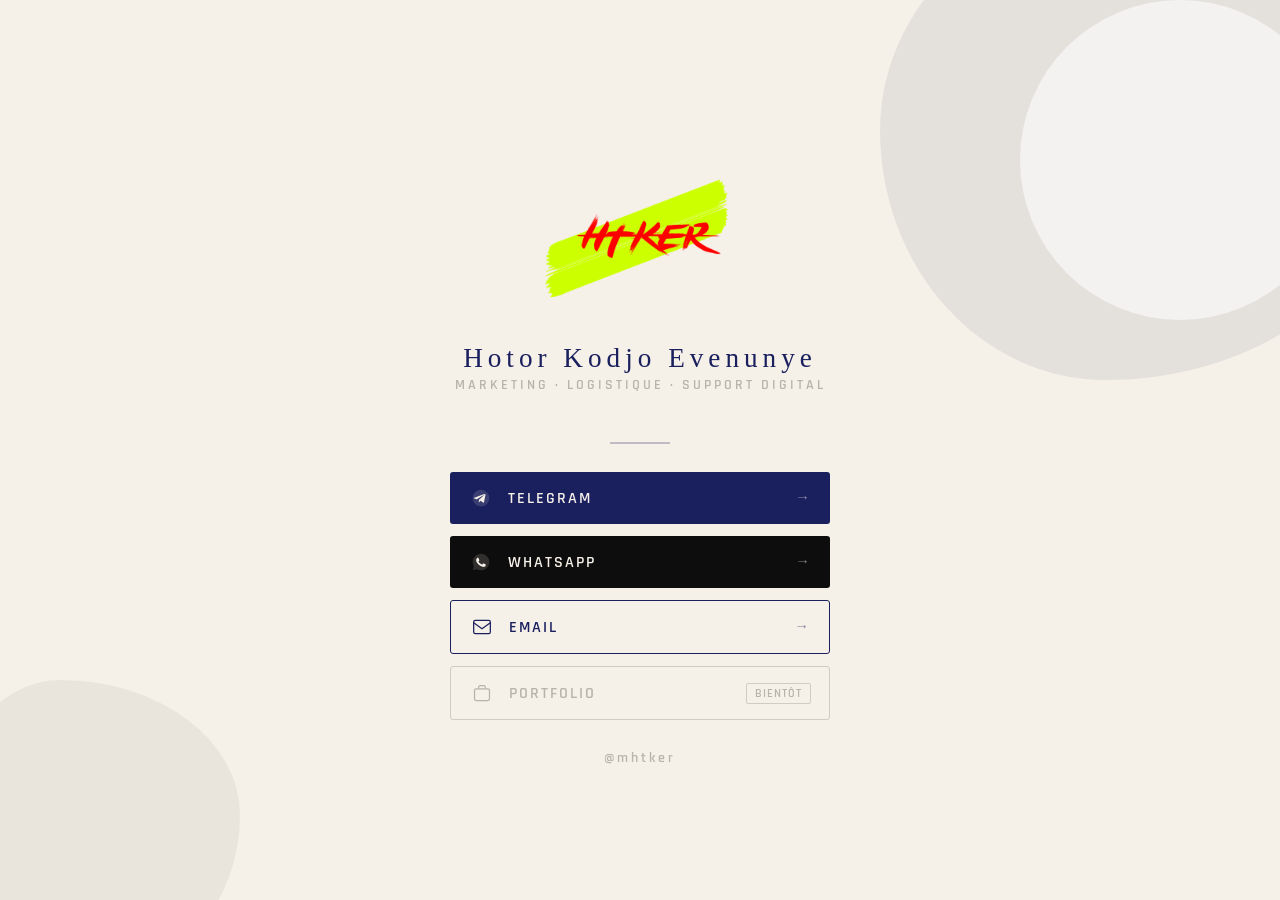
==== index.html @ bee85083 "Rename htker_minisite.html to index.html" ====
<!DOCTYPE html>
<html lang="fr">

<head>
    <meta charset="UTF-8" />
    <meta name="viewport" content="width=device-width, initial-scale=1.0" />
    <title>HTKER</title>
    <link rel="icon" type="image/png" href="ht.png" />
    <link href="https://fonts.googleapis.com/css2?family=Bebas+Neue&family=Rajdhani:wght@400;600&display=swap" rel="stylesheet" />
    <style>
        @font-face {
            font-family: 'Brushstrike';
            src: url('brushstrike.ttf');
        }
        
        * {
            box-sizing: border-box;
            margin: 0;
            padding: 0;
        }
        
        body {
            min-height: 100vh;
            background: #f5f0e8;
            display: flex;
            flex-direction: column;
            align-items: center;
            justify-content: center;
            padding: 2.5rem 1.5rem;
            font-family: 'Rajdhani', sans-serif;
            position: relative;
            overflow: auto;
        }
        
        .blob1 {
            position: fixed;
            width: 500px;
            height: 500px;
            background: #1a1f5e;
            border-radius: 60% 40% 55% 45% / 50% 60% 40% 50%;
            opacity: 0.07;
            top: -120px;
            right: -100px;
            pointer-events: none;
            transition: all 2s ease-in-out;
        }
        
        .blob2 {
            position: fixed;
            width: 300px;
            height: 300px;
            background: #b8b4aa;
            border-radius: 40% 60% 50% 50% / 55% 45% 55% 45%;
            opacity: 0.18;
            bottom: -80px;
            left: -60px;
            pointer-events: none;
            transition: all 2s ease-in-out;
        }
        
        .arc {
            position: fixed;
            top: 0;
            right: -60px;
            width: 320px;
            height: 320px;
            border-radius: 50%;
            background: #fff;
            opacity: 0.55;
            pointer-events: none;
        }
        
        .card {
            position: relative;
            z-index: 1;
            display: flex;
            flex-direction: column;
            align-items: center;
            width: 100%;
            max-width: 380px;
            transform: translateY(50px);
            opacity: 0;
            transition: all 0.8s ease-out;
        }
        
        .card.show {
            transform: translateY(0);
            opacity: 1;
        }
        
        .header {
            text-align: center;
            margin-bottom: 1.6rem;
        }
        
        .logo-badge {
            display: inline-block;
            background: #1a1f5e;
            padding: 10px 32px 8px;
            border-radius: 3px;
            margin-bottom: 10px;
        }
        
        .logo-text {
            font-family: 'Bebas Neue', sans-serif;
            font-size: 2.8rem;
            color: #f5f0e8;
            letter-spacing: 6px;
        }
        
        .logo-image {
            width: 200px;
            height: auto;
            display: block;
            margin: 0 auto 10px;
            transition: transform 0.1s ease-out;
        }
        
        .name {
            font-family: 'Brushstrike', cursive;
            font-size: 1.7rem;
            color: #1a1f5e;
            letter-spacing: 5px;
            display: block;
            margin-bottom: 2px;
        }
        
        .subtitle {
            font-size: 0.9rem;
            font-weight: 600;
            letter-spacing: 3px;
            color: #b8b4aa;
            text-transform: uppercase;
            margin-bottom: 1.4rem;
        }
        
        .services {
            display: flex;
            gap: 8px;
            flex-wrap: wrap;
            justify-content: center;
            margin-bottom: 1.8rem;
        }
        
        .tag {
            background: #1a1f5e;
            color: #f5f0e8;
            font-size: 0.78rem;
            font-weight: 600;
            letter-spacing: 2px;
            padding: 4px 14px;
            border-radius: 2px;
            text-transform: uppercase;
        }
        
        .divider {
            width: 60px;
            height: 2px;
            background: #1a1f5e;
            margin: 0 auto 1.8rem;
            opacity: 0.25;
        }
        
        .buttons {
            display: flex;
            flex-direction: column;
            gap: 12px;
            width: 100%;
        }
        
        .btn {
            display: flex;
            align-items: center;
            gap: 14px;
            padding: 13px 18px;
            border-radius: 3px;
            text-decoration: none;
            font-family: 'Rajdhani', sans-serif;
            font-size: 1rem;
            font-weight: 600;
            letter-spacing: 2px;
            text-transform: uppercase;
            transition: transform 0.13s, box-shadow 0.13s;
            cursor: pointer;
            border: none;
        }
        
        .btn:active {
            transform: scale(0.97);
        }
        
        .btn-tg {
            background: #1a1f5e;
            color: #f5f0e8;
        }
        
        .btn-tg:hover {
            background: #252c80;
            box-shadow: 0 4px 18px rgba(26, 31, 94, 0.18);
        }
        
        .btn-wa {
            background: #0d0d0d;
            color: #f5f0e8;
        }
        
        .btn-wa:hover {
            background: #222;
            box-shadow: 0 4px 18px rgba(0, 0, 0, 0.18);
        }
        
        .btn-mail {
            background: #f5f0e8;
            color: #1a1f5e;
            border: 1.5px solid #1a1f5e;
        }
        
        .btn-mail:hover {
            background: #eae4d6;
            box-shadow: 0 4px 18px rgba(26, 31, 94, 0.1);
        }
        
        .btn-portfolio {
            background: #f5f0e8;
            color: #b8b4aa;
            border: 1.5px solid #d0ccc4;
            cursor: not-allowed;
        }
        
        .btn-icon {
            width: 26px;
            height: 26px;
            flex-shrink: 0;
            display: flex;
            align-items: center;
            justify-content: center;
        }
        
        .btn-label {
            flex: 1;
            text-align: left;
        }
        
        .arrow {
            opacity: 0.5;
            font-size: 0.9rem;
        }
        
        .soon {
            font-size: 0.72rem;
            letter-spacing: 1px;
            border: 1px solid #d0ccc4;
            border-radius: 2px;
            padding: 2px 8px;
            text-transform: uppercase;
            color: #b8b4aa;
        }
        
        .handle {
            margin-top: 1.8rem;
            color: #b8b4aa;
            font-size: 0.9rem;
            letter-spacing: 3px;
            font-weight: 600;
        }
        
        @media (max-height: 600px) {
            body {
                padding: 1rem;
            }
        }
    </style>
</head>

<body>

    <div class="blob1"></div>
    <div class="blob2"></div>
    <div class="arc"></div>

    <div class="card">

        <div class="header">
            <img src="ht.png" alt="HTKER" class="logo-image">
            <span class="name">Hotor Kodjo Evenunye</span>
            <div class="subtitle">Marketing · Logistique · Support Digital</div>
        </div>

        <div class="divider"></div>

        <div class="buttons">

            <a class="btn btn-tg" href="https://t.me/mhtker" target="_blank">
                <div class="btn-icon">
                    <svg width="20" height="20" viewBox="0 0 24 24" fill="none">
            <path d="M12 2C6.477 2 2 6.477 2 12s4.477 10 10 10 10-4.477 10-10S17.523 2 12 2z" fill="#f5f0e8" opacity=".15"/>
            <path d="M17.588 7.27L15.54 17.02c-.15.67-.54.83-1.09.52l-3-2.21-1.45 1.4c-.16.16-.3.3-.61.3l.22-3.07 5.6-5.06c.24-.22-.05-.34-.38-.12L6.97 13.59l-2.96-.92c-.64-.2-.66-.64.14-.95l11.55-4.45c.53-.19 1 .13.83.95z" fill="#f5f0e8"/>
          </svg>
                </div>
                <span class="btn-label">Telegram</span>
                <span class="arrow">→</span>
            </a>



            <a class="btn btn-wa" href="https://wa.me/22870042709" target="_blank">
                <div class="btn-icon">
                    <svg width="20" height="20" viewBox="0 0 24 24" fill="none">
            <path d="M12 2C6.477 2 2 6.477 2 12c0 1.89.52 3.66 1.42 5.18L2 22l4.95-1.38A9.96 9.96 0 0012 22c5.523 0 10-4.477 10-10S17.523 2 12 2z" fill="#f5f0e8" opacity=".15"/>
            <path d="M17.01 14.56c-.28-.14-1.67-.82-1.93-.91-.26-.1-.44-.14-.63.14-.19.28-.73.91-.9 1.1-.16.19-.33.21-.61.07-.28-.14-1.18-.44-2.24-1.39-.83-.74-1.39-1.66-1.55-1.94-.16-.28-.02-.43.12-.57.13-.13.28-.33.42-.5.14-.17.19-.28.28-.47.1-.19.05-.36-.02-.5-.07-.14-.63-1.52-.86-2.08-.23-.55-.46-.47-.63-.48-.16-.01-.35-.01-.54-.01-.19 0-.5.07-.76.36-.26.28-1 1-1 2.42s1.02 2.81 1.17 3c.14.19 2.01 3.07 4.87 4.31.68.29 1.21.47 1.62.6.68.22 1.3.18 1.79.11.55-.08 1.67-.68 1.9-1.34.24-.66.24-1.22.17-1.34-.07-.12-.26-.19-.54-.33z" fill="#f5f0e8"/>
          </svg>
                </div>
                <span class="btn-label">WhatsApp</span>
                <span class="arrow">→</span>
            </a>

            <a class="btn btn-mail" href="mailto:hhtkerrobert@gmail.com">
                <div class="btn-icon">
                    <svg width="20" height="20" viewBox="0 0 24 24" fill="none">
            <rect x="2" y="4" width="20" height="16" rx="2" stroke="#1a1f5e" stroke-width="1.5"/>
            <path d="M2 7l10 7 10-7" stroke="#1a1f5e" stroke-width="1.5" stroke-linecap="round"/>
          </svg>
                </div>
                <span class="btn-label">Email</span>
                <span class="arrow" style="color:#1a1f5e;">→</span>
            </a>

            <div class="btn btn-portfolio">
                <div class="btn-icon">
                    <svg width="20" height="20" viewBox="0 0 24 24" fill="none">
            <rect x="3" y="7" width="18" height="14" rx="2" stroke="#b8b4aa" stroke-width="1.5"/>
            <path d="M8 7V5a2 2 0 012-2h4a2 2 0 012 2v2" stroke="#b8b4aa" stroke-width="1.5"/>
          </svg>
                </div>
                <span class="btn-label">Portfolio</span>
                <span class="soon">bientôt</span>
            </div>

        </div>

        <div class="handle">@mhtker</div>

    </div>

    <script>
        window.addEventListener('load', () => {
            document.querySelector('.card').classList.add('show');
        });

        setInterval(() => {
            const blob1 = document.querySelector('.blob1');
            blob1.style.top = (Math.random() * 200 - 120) + 'px';
            blob1.style.right = (Math.random() * 200 - 100) + 'px';

            const blob2 = document.querySelector('.blob2');
            blob2.style.bottom = (Math.random() * 200 - 80) + 'px';
            blob2.style.left = (Math.random() * 200 - 60) + 'px';
        }, 5000);

        const logo = document.querySelector('.logo-image');
        document.addEventListener('mousemove', (e) => {
            const x = (e.clientX - window.innerWidth / 2) * 0.05;
            const y = (e.clientY - window.innerHeight / 2) * 0.05;
            logo.style.transform = `translate(${x}px, ${y}px)`;
        });
    </script>

</body>

</html>
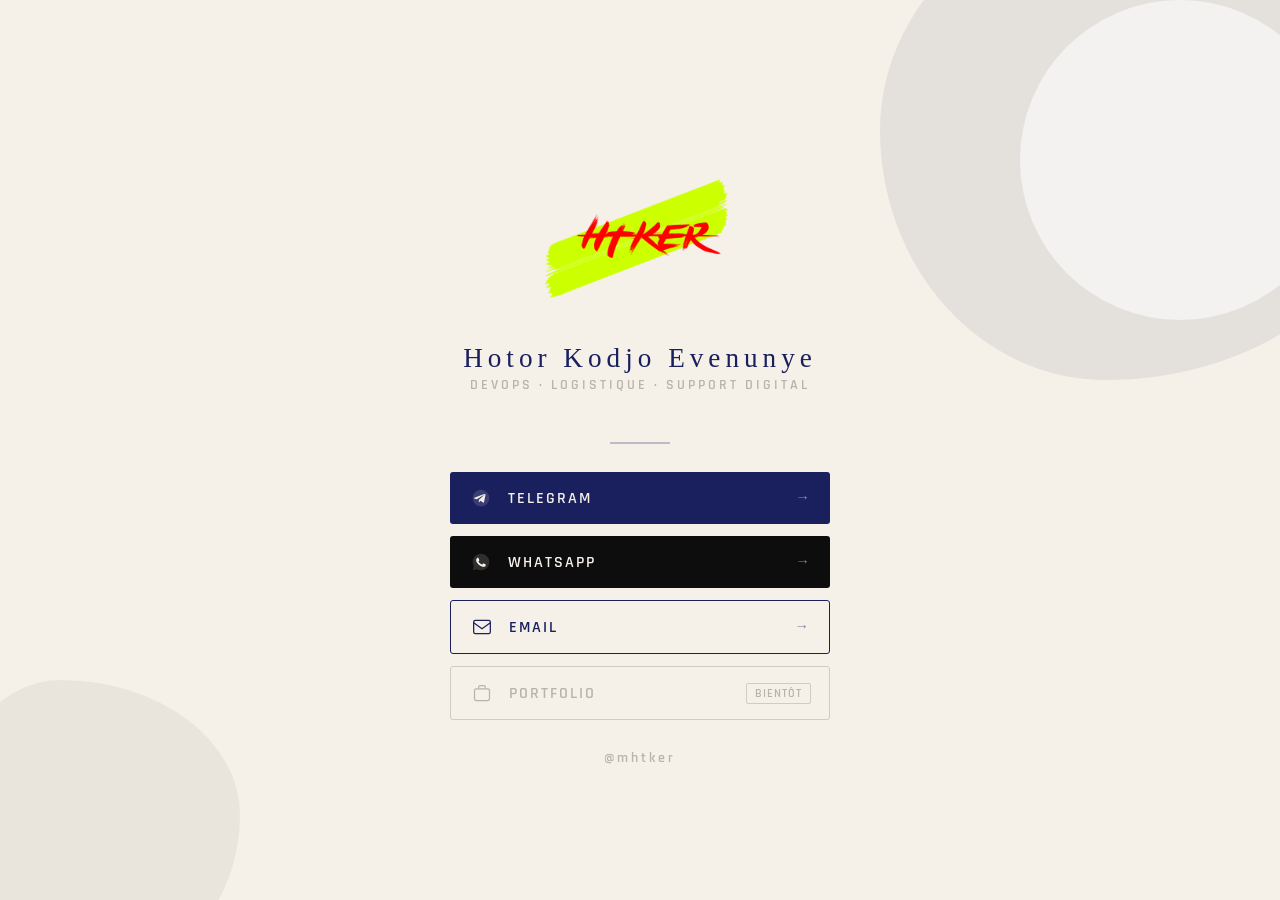
==== commit 906c7e6e: "modif" ====
--- a/index.html
+++ b/index.html
@@ -7,269 +7,7 @@
     <title>HTKER</title>
     <link rel="icon" type="image/png" href="ht.png" />
     <link href="https://fonts.googleapis.com/css2?family=Bebas+Neue&family=Rajdhani:wght@400;600&display=swap" rel="stylesheet" />
-    <style>
-        @font-face {
-            font-family: 'Brushstrike';
-            src: url('brushstrike.ttf');
-        }
-        
-        * {
-            box-sizing: border-box;
-            margin: 0;
-            padding: 0;
-        }
-        
-        body {
-            min-height: 100vh;
-            background: #f5f0e8;
-            display: flex;
-            flex-direction: column;
-            align-items: center;
-            justify-content: center;
-            padding: 2.5rem 1.5rem;
-            font-family: 'Rajdhani', sans-serif;
-            position: relative;
-            overflow: auto;
-        }
-        
-        .blob1 {
-            position: fixed;
-            width: 500px;
-            height: 500px;
-            background: #1a1f5e;
-            border-radius: 60% 40% 55% 45% / 50% 60% 40% 50%;
-            opacity: 0.07;
-            top: -120px;
-            right: -100px;
-            pointer-events: none;
-            transition: all 2s ease-in-out;
-        }
-        
-        .blob2 {
-            position: fixed;
-            width: 300px;
-            height: 300px;
-            background: #b8b4aa;
-            border-radius: 40% 60% 50% 50% / 55% 45% 55% 45%;
-            opacity: 0.18;
-            bottom: -80px;
-            left: -60px;
-            pointer-events: none;
-            transition: all 2s ease-in-out;
-        }
-        
-        .arc {
-            position: fixed;
-            top: 0;
-            right: -60px;
-            width: 320px;
-            height: 320px;
-            border-radius: 50%;
-            background: #fff;
-            opacity: 0.55;
-            pointer-events: none;
-        }
-        
-        .card {
-            position: relative;
-            z-index: 1;
-            display: flex;
-            flex-direction: column;
-            align-items: center;
-            width: 100%;
-            max-width: 380px;
-            transform: translateY(50px);
-            opacity: 0;
-            transition: all 0.8s ease-out;
-        }
-        
-        .card.show {
-            transform: translateY(0);
-            opacity: 1;
-        }
-        
-        .header {
-            text-align: center;
-            margin-bottom: 1.6rem;
-        }
-        
-        .logo-badge {
-            display: inline-block;
-            background: #1a1f5e;
-            padding: 10px 32px 8px;
-            border-radius: 3px;
-            margin-bottom: 10px;
-        }
-        
-        .logo-text {
-            font-family: 'Bebas Neue', sans-serif;
-            font-size: 2.8rem;
-            color: #f5f0e8;
-            letter-spacing: 6px;
-        }
-        
-        .logo-image {
-            width: 200px;
-            height: auto;
-            display: block;
-            margin: 0 auto 10px;
-            transition: transform 0.1s ease-out;
-        }
-        
-        .name {
-            font-family: 'Brushstrike', cursive;
-            font-size: 1.7rem;
-            color: #1a1f5e;
-            letter-spacing: 5px;
-            display: block;
-            margin-bottom: 2px;
-        }
-        
-        .subtitle {
-            font-size: 0.9rem;
-            font-weight: 600;
-            letter-spacing: 3px;
-            color: #b8b4aa;
-            text-transform: uppercase;
-            margin-bottom: 1.4rem;
-        }
-        
-        .services {
-            display: flex;
-            gap: 8px;
-            flex-wrap: wrap;
-            justify-content: center;
-            margin-bottom: 1.8rem;
-        }
-        
-        .tag {
-            background: #1a1f5e;
-            color: #f5f0e8;
-            font-size: 0.78rem;
-            font-weight: 600;
-            letter-spacing: 2px;
-            padding: 4px 14px;
-            border-radius: 2px;
-            text-transform: uppercase;
-        }
-        
-        .divider {
-            width: 60px;
-            height: 2px;
-            background: #1a1f5e;
-            margin: 0 auto 1.8rem;
-            opacity: 0.25;
-        }
-        
-        .buttons {
-            display: flex;
-            flex-direction: column;
-            gap: 12px;
-            width: 100%;
-        }
-        
-        .btn {
-            display: flex;
-            align-items: center;
-            gap: 14px;
-            padding: 13px 18px;
-            border-radius: 3px;
-            text-decoration: none;
-            font-family: 'Rajdhani', sans-serif;
-            font-size: 1rem;
-            font-weight: 600;
-            letter-spacing: 2px;
-            text-transform: uppercase;
-            transition: transform 0.13s, box-shadow 0.13s;
-            cursor: pointer;
-            border: none;
-        }
-        
-        .btn:active {
-            transform: scale(0.97);
-        }
-        
-        .btn-tg {
-            background: #1a1f5e;
-            color: #f5f0e8;
-        }
-        
-        .btn-tg:hover {
-            background: #252c80;
-            box-shadow: 0 4px 18px rgba(26, 31, 94, 0.18);
-        }
-        
-        .btn-wa {
-            background: #0d0d0d;
-            color: #f5f0e8;
-        }
-        
-        .btn-wa:hover {
-            background: #222;
-            box-shadow: 0 4px 18px rgba(0, 0, 0, 0.18);
-        }
-        
-        .btn-mail {
-            background: #f5f0e8;
-            color: #1a1f5e;
-            border: 1.5px solid #1a1f5e;
-        }
-        
-        .btn-mail:hover {
-            background: #eae4d6;
-            box-shadow: 0 4px 18px rgba(26, 31, 94, 0.1);
-        }
-        
-        .btn-portfolio {
-            background: #f5f0e8;
-            color: #b8b4aa;
-            border: 1.5px solid #d0ccc4;
-            cursor: not-allowed;
-        }
-        
-        .btn-icon {
-            width: 26px;
-            height: 26px;
-            flex-shrink: 0;
-            display: flex;
-            align-items: center;
-            justify-content: center;
-        }
-        
-        .btn-label {
-            flex: 1;
-            text-align: left;
-        }
-        
-        .arrow {
-            opacity: 0.5;
-            font-size: 0.9rem;
-        }
-        
-        .soon {
-            font-size: 0.72rem;
-            letter-spacing: 1px;
-            border: 1px solid #d0ccc4;
-            border-radius: 2px;
-            padding: 2px 8px;
-            text-transform: uppercase;
-            color: #b8b4aa;
-        }
-        
-        .handle {
-            margin-top: 1.8rem;
-            color: #b8b4aa;
-            font-size: 0.9rem;
-            letter-spacing: 3px;
-            font-weight: 600;
-        }
-        
-        @media (max-height: 600px) {
-            body {
-                padding: 1rem;
-            }
-        }
-    </style>
+    <link rel="stylesheet" href="style.css" />
 </head>
 
 <body>
@@ -283,7 +21,7 @@
         <div class="header">
             <img src="ht.png" alt="HTKER" class="logo-image">
             <span class="name">Hotor Kodjo Evenunye</span>
-            <div class="subtitle">Marketing · Logistique · Support Digital</div>
+            <div class="subtitle">DevOps · Logistique · Support Digital</div>
         </div>
 
         <div class="divider"></div>
@@ -342,28 +80,7 @@
 
     </div>
 
-    <script>
-        window.addEventListener('load', () => {
-            document.querySelector('.card').classList.add('show');
-        });
-
-        setInterval(() => {
-            const blob1 = document.querySelector('.blob1');
-            blob1.style.top = (Math.random() * 200 - 120) + 'px';
-            blob1.style.right = (Math.random() * 200 - 100) + 'px';
-
-            const blob2 = document.querySelector('.blob2');
-            blob2.style.bottom = (Math.random() * 200 - 80) + 'px';
-            blob2.style.left = (Math.random() * 200 - 60) + 'px';
-        }, 5000);
-
-        const logo = document.querySelector('.logo-image');
-        document.addEventListener('mousemove', (e) => {
-            const x = (e.clientX - window.innerWidth / 2) * 0.05;
-            const y = (e.clientY - window.innerHeight / 2) * 0.05;
-            logo.style.transform = `translate(${x}px, ${y}px)`;
-        });
-    </script>
+    <script src="script.js"></script>
 
 </body>
 
--- a/style.css
+++ b/style.css
@@ -0,0 +1,261 @@
+        @font-face {
+            font-family: 'Brushstrike';
+            src: url('brushstrike.ttf');
+        }
+        
+        * {
+            box-sizing: border-box;
+            margin: 0;
+            padding: 0;
+        }
+        
+        body {
+            min-height: 100vh;
+            background: #f5f0e8;
+            display: flex;
+            flex-direction: column;
+            align-items: center;
+            justify-content: center;
+            padding: 2.5rem 1.5rem;
+            font-family: 'Rajdhani', sans-serif;
+            position: relative;
+            overflow: auto;
+        }
+        
+        .blob1 {
+            position: fixed;
+            width: 500px;
+            height: 500px;
+            background: #1a1f5e;
+            border-radius: 60% 40% 55% 45% / 50% 60% 40% 50%;
+            opacity: 0.07;
+            top: -120px;
+            right: -100px;
+            pointer-events: none;
+            transition: all 2s ease-in-out;
+        }
+        
+        .blob2 {
+            position: fixed;
+            width: 300px;
+            height: 300px;
+            background: #b8b4aa;
+            border-radius: 40% 60% 50% 50% / 55% 45% 55% 45%;
+            opacity: 0.18;
+            bottom: -80px;
+            left: -60px;
+            pointer-events: none;
+            transition: all 2s ease-in-out;
+        }
+        
+        .arc {
+            position: fixed;
+            top: 0;
+            right: -60px;
+            width: 320px;
+            height: 320px;
+            border-radius: 50%;
+            background: #fff;
+            opacity: 0.55;
+            pointer-events: none;
+        }
+        
+        .card {
+            position: relative;
+            z-index: 1;
+            display: flex;
+            flex-direction: column;
+            align-items: center;
+            width: 100%;
+            max-width: 380px;
+            transform: translateY(50px);
+            opacity: 0;
+            transition: all 0.8s ease-out;
+        }
+        
+        .card.show {
+            transform: translateY(0);
+            opacity: 1;
+        }
+        
+        .header {
+            text-align: center;
+            margin-bottom: 1.6rem;
+        }
+        
+        .logo-badge {
+            display: inline-block;
+            background: #1a1f5e;
+            padding: 10px 32px 8px;
+            border-radius: 3px;
+            margin-bottom: 10px;
+        }
+        
+        .logo-text {
+            font-family: 'Bebas Neue', sans-serif;
+            font-size: 2.8rem;
+            color: #f5f0e8;
+            letter-spacing: 6px;
+        }
+        
+        .logo-image {
+            width: 200px;
+            height: auto;
+            display: block;
+            margin: 0 auto 10px;
+            transition: transform 0.1s ease-out;
+        }
+        
+        .name {
+            font-family: 'Brushstrike', cursive;
+            font-size: 1.7rem;
+            color: #1a1f5e;
+            letter-spacing: 5px;
+            display: block;
+            margin-bottom: 2px;
+        }
+        
+        .subtitle {
+            font-size: 0.9rem;
+            font-weight: 600;
+            letter-spacing: 3px;
+            color: #b8b4aa;
+            text-transform: uppercase;
+            margin-bottom: 1.4rem;
+        }
+        
+        .services {
+            display: flex;
+            gap: 8px;
+            flex-wrap: wrap;
+            justify-content: center;
+            margin-bottom: 1.8rem;
+        }
+        
+        .tag {
+            background: #1a1f5e;
+            color: #f5f0e8;
+            font-size: 0.78rem;
+            font-weight: 600;
+            letter-spacing: 2px;
+            padding: 4px 14px;
+            border-radius: 2px;
+            text-transform: uppercase;
+        }
+        
+        .divider {
+            width: 60px;
+            height: 2px;
+            background: #1a1f5e;
+            margin: 0 auto 1.8rem;
+            opacity: 0.25;
+        }
+        
+        .buttons {
+            display: flex;
+            flex-direction: column;
+            gap: 12px;
+            width: 100%;
+        }
+        
+        .btn {
+            display: flex;
+            align-items: center;
+            gap: 14px;
+            padding: 13px 18px;
+            border-radius: 3px;
+            text-decoration: none;
+            font-family: 'Rajdhani', sans-serif;
+            font-size: 1rem;
+            font-weight: 600;
+            letter-spacing: 2px;
+            text-transform: uppercase;
+            transition: transform 0.13s, box-shadow 0.13s;
+            cursor: pointer;
+            border: none;
+        }
+        
+        .btn:active {
+            transform: scale(0.97);
+        }
+        
+        .btn-tg {
+            background: #1a1f5e;
+            color: #f5f0e8;
+        }
+        
+        .btn-tg:hover {
+            background: #252c80;
+            box-shadow: 0 4px 18px rgba(26, 31, 94, 0.18);
+        }
+        
+        .btn-wa {
+            background: #0d0d0d;
+            color: #f5f0e8;
+        }
+        
+        .btn-wa:hover {
+            background: #222;
+            box-shadow: 0 4px 18px rgba(0, 0, 0, 0.18);
+        }
+        
+        .btn-mail {
+            background: #f5f0e8;
+            color: #1a1f5e;
+            border: 1.5px solid #1a1f5e;
+        }
+        
+        .btn-mail:hover {
+            background: #eae4d6;
+            box-shadow: 0 4px 18px rgba(26, 31, 94, 0.1);
+        }
+        
+        .btn-portfolio {
+            background: #f5f0e8;
+            color: #b8b4aa;
+            border: 1.5px solid #d0ccc4;
+            cursor: not-allowed;
+        }
+        
+        .btn-icon {
+            width: 26px;
+            height: 26px;
+            flex-shrink: 0;
+            display: flex;
+            align-items: center;
+            justify-content: center;
+        }
+        
+        .btn-label {
+            flex: 1;
+            text-align: left;
+        }
+        
+        .arrow {
+            opacity: 0.5;
+            font-size: 0.9rem;
+        }
+        
+        .soon {
+            font-size: 0.72rem;
+            letter-spacing: 1px;
+            border: 1px solid #d0ccc4;
+            border-radius: 2px;
+            padding: 2px 8px;
+            text-transform: uppercase;
+            color: #b8b4aa;
+        }
+        
+        .handle {
+            margin-top: 1.8rem;
+            color: #b8b4aa;
+            font-size: 0.9rem;
+            letter-spacing: 3px;
+            font-weight: 600;
+        }
+        
+        @media (max-height: 600px) {
+            body {
+                padding: 1rem;
+            }
+        }
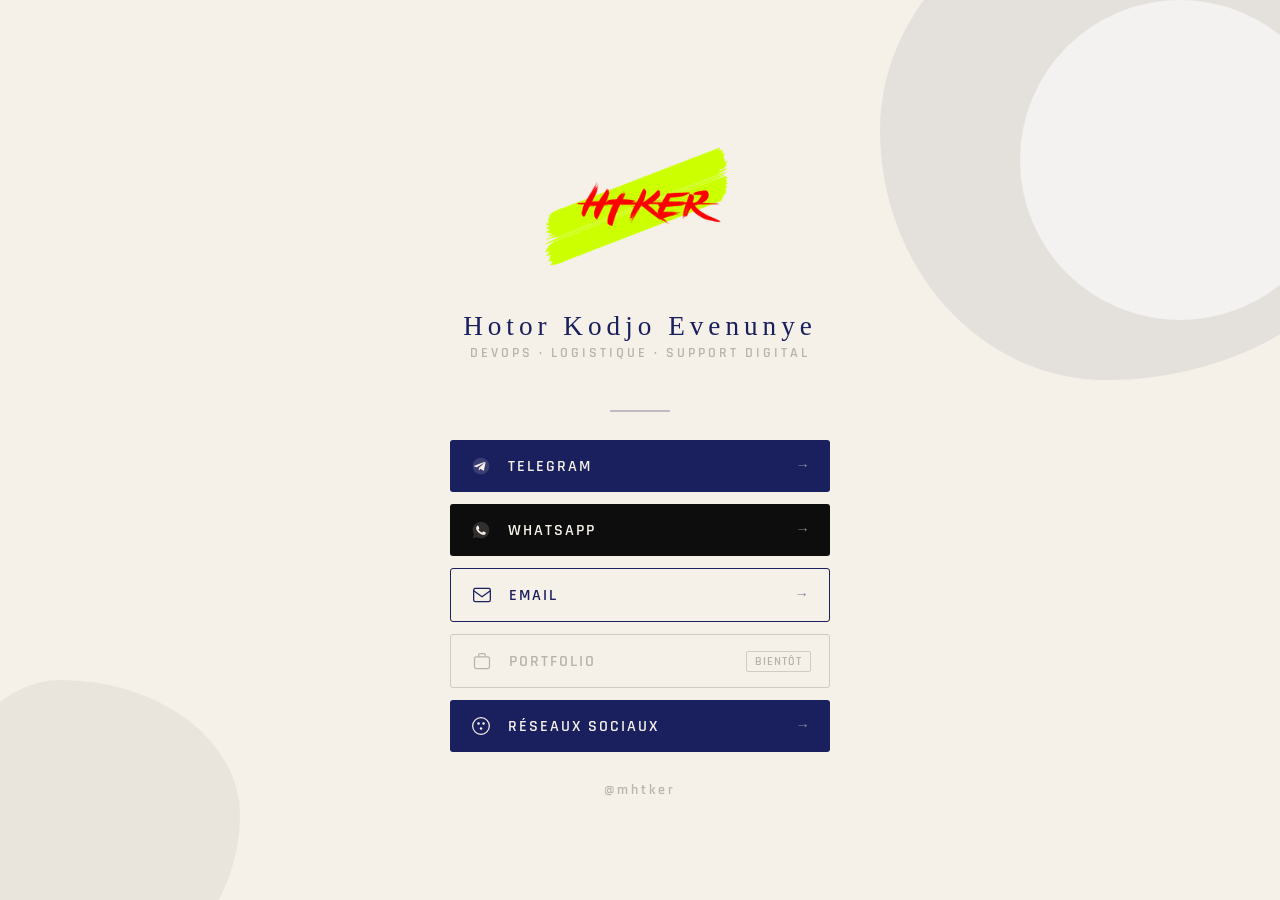
==== commit 19382d35: "rs" ====
--- a/index.html
+++ b/index.html
@@ -74,6 +74,19 @@
                 <span class="soon">bientôt</span>
             </div>
 
+            <a class="btn btn-social" href="social.html">
+                <div class="btn-icon">
+                    <svg width="20" height="20" viewBox="0 0 24 24" fill="none">
+            <circle cx="12" cy="12" r="10" stroke="#f5f0e8" stroke-width="1.5"/>
+            <circle cx="9" cy="9" r="1.5" fill="#f5f0e8"/>
+            <circle cx="15" cy="9" r="1.5" fill="#f5f0e8"/>
+            <circle cx="12" cy="15" r="1.5" fill="#f5f0e8"/>
+          </svg>
+                </div>
+                <span class="btn-label">Réseaux Sociaux</span>
+                <span class="arrow">→</span>
+            </a>
+
         </div>
 
         <div class="handle">@mhtker</div>
--- a/style.css
+++ b/style.css
@@ -217,6 +217,16 @@
             cursor: not-allowed;
         }
         
+        .btn-social {
+            background: #1a1f5e;
+            color: #f5f0e8;
+        }
+        
+        .btn-social:hover {
+            background: #252c80;
+            box-shadow: 0 4px 18px rgba(26, 31, 94, 0.18);
+        }
+        
         .btn-icon {
             width: 26px;
             height: 26px;
@@ -254,6 +264,51 @@
             font-weight: 600;
         }
         
+        .social-categories {
+            width: 100%;
+        }
+        
+        .category {
+            margin-bottom: 1rem;
+        }
+        
+        .category summary {
+            cursor: pointer;
+            font-family: 'Rajdhani', sans-serif;
+            font-size: 1rem;
+            font-weight: 600;
+            color: #1a1f5e;
+            padding: 10px 0;
+            list-style: none;
+            position: relative;
+            border-bottom: 1px solid #d0ccc4;
+            transition: border-color 0.2s;
+        }
+        
+        .category summary:hover {
+            border-bottom-color: #1a1f5e;
+        }
+        
+        .category summary::marker {
+            display: none;
+        }
+        
+        .category summary::after {
+            content: '▼';
+            position: absolute;
+            right: 0;
+            font-size: 0.8rem;
+            transition: transform 0.2s;
+        }
+        
+        .category[open] summary::after {
+            transform: rotate(180deg);
+        }
+        
+        .category .buttons {
+            margin-top: 0.5rem;
+        }
+        
         @media (max-height: 600px) {
             body {
                 padding: 1rem;
